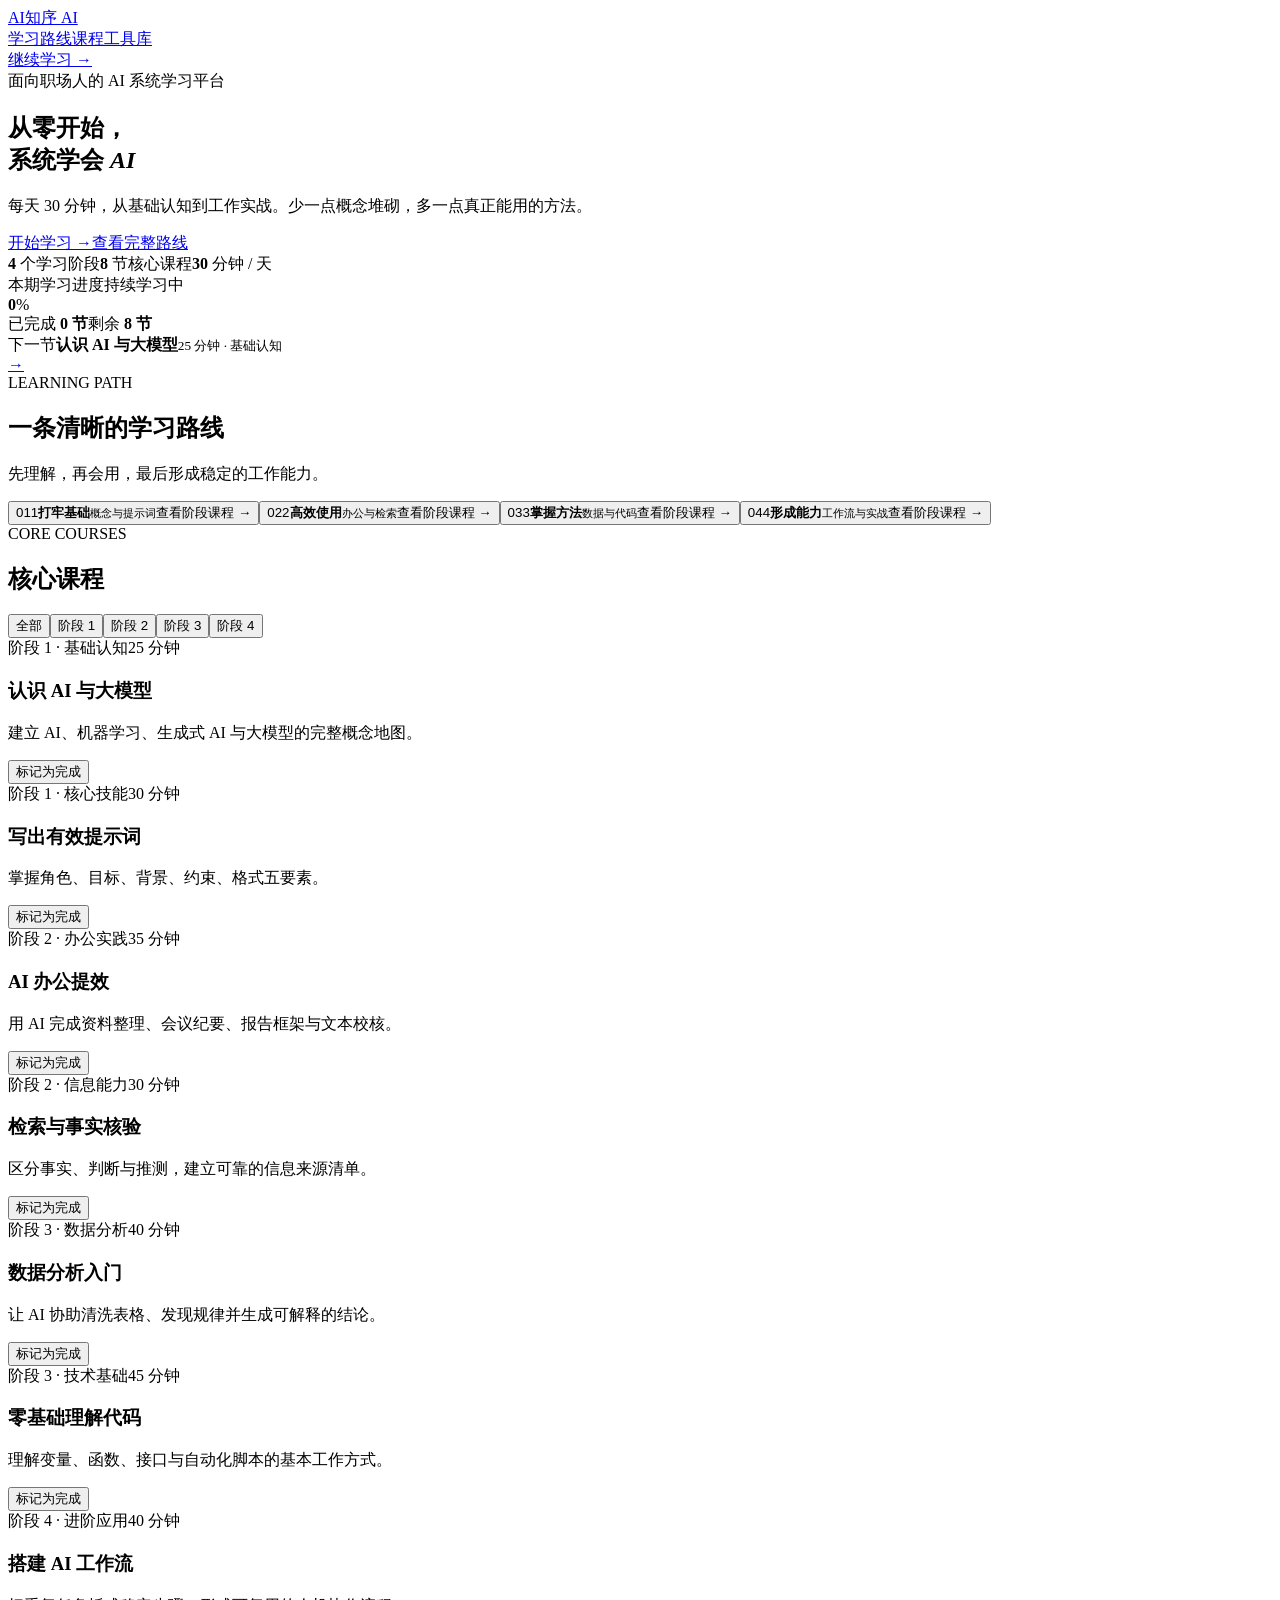
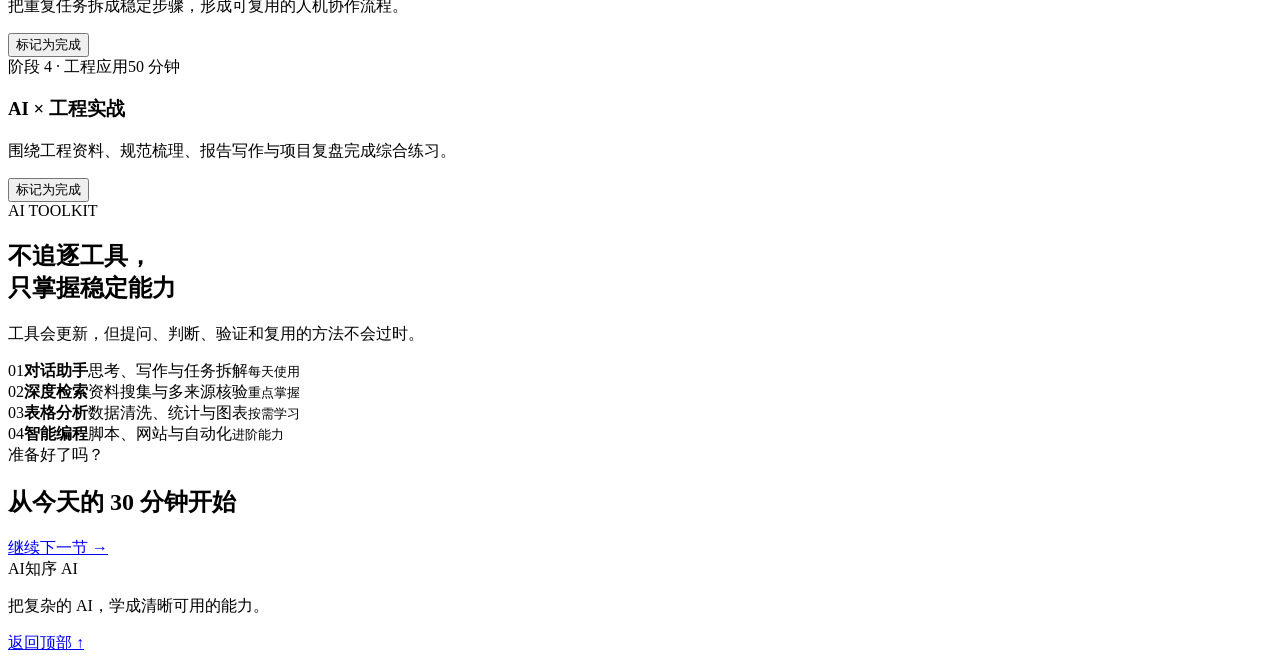
==== index.html @ 027d1072 "Publish zhixu AI learning site" ====
<!DOCTYPE html><html lang="zh-CN"><head><meta charSet="utf-8"/><meta name="viewport" content="width=device-width, initial-scale=1"/><link rel="stylesheet" href="/zhixu-ai-learning/_next/static/chunks/142h2uk887jnq.css" data-precedence="next"/><link rel="preload" as="script" fetchPriority="low" href="/zhixu-ai-learning/_next/static/chunks/0ht900cau6_ur.js"/><script src="/zhixu-ai-learning/_next/static/chunks/0090n5dxohe6a.js" async=""></script><script src="/zhixu-ai-learning/_next/static/chunks/07lhk_q6pmm3r.js" async=""></script><script src="/zhixu-ai-learning/_next/static/chunks/turbopack-0w~7g_now4~dm.js" async=""></script><script src="/zhixu-ai-learning/_next/static/chunks/0dbhjjzl8qfwv.js" async=""></script><script src="/zhixu-ai-learning/_next/static/chunks/17c.g7yuzl17e.js" async=""></script><title>知序 AI｜从零开始，系统学会 AI</title><meta name="description" content="面向职场人的 AI 系统学习平台：每天 30 分钟，从基础认知到工作实战。"/><script src="/zhixu-ai-learning/_next/static/chunks/03~yq9q893hmn.js" noModule=""></script></head><body><div hidden=""><!--$--><!--/$--></div><main><header class="site-header"><a class="brand" href="#top" aria-label="知序 AI 首页"><span class="brand-mark">AI</span><span>知序 AI</span></a><nav aria-label="主导航"><a href="#roadmap">学习路线</a><a href="#courses">课程</a><a href="#tools">工具库</a></nav><a class="header-action" href="#courses">继续学习 <span aria-hidden="true">→</span></a></header><section class="hero" id="top"><div class="hero-copy"><div class="eyebrow"><span></span> 面向职场人的 AI 系统学习平台</div><h1>从零开始，<br/>系统学会 <em>AI</em></h1><p>每天 30 分钟，从基础认知到工作实战。少一点概念堆砌，多一点真正能用的方法。</p><div class="hero-actions"><a class="primary-button" href="#courses">开始学习 <span aria-hidden="true">→</span></a><a class="text-button" href="#roadmap">查看完整路线</a></div><div class="hero-meta"><span><b>4</b> 个学习阶段</span><span><b>8</b> 节核心课程</span><span><b>30</b> 分钟 / 天</span></div></div><aside class="progress-panel" aria-label="学习进度"><div class="panel-topline"><span>本期学习进度</span><span class="status-dot">持续学习中</span></div><div class="progress-score"><strong>0</strong><span>%</span></div><div class="progress-track" aria-label="已完成 0%"><span style="width:0%"></span></div><div class="progress-stats"><span>已完成 <b>0<!-- --> 节</b></span><span>剩余 <b>8<!-- --> 节</b></span></div><div class="next-card"><div><span class="next-label">下一节</span><strong>认识 AI 与大模型</strong><small>25 分钟<!-- --> · <!-- -->基础认知</small></div><a href="#courses" aria-label="开始学习：认识 AI 与大模型">→</a></div></aside></section><section class="section roadmap-section" id="roadmap"><div class="section-heading"><div><span class="section-kicker">LEARNING PATH</span><h2>一条清晰的学习路线</h2></div><p>先理解，再会用，最后形成稳定的工作能力。</p></div><div class="phase-grid"><button class="phase-card blue"><span class="phase-number">01</span><span class="phase-icon" aria-hidden="true">1</span><strong>打牢基础</strong><small>概念与提示词</small><span class="phase-link">查看阶段课程 →</span></button><button class="phase-card violet"><span class="phase-number">02</span><span class="phase-icon" aria-hidden="true">2</span><strong>高效使用</strong><small>办公与检索</small><span class="phase-link">查看阶段课程 →</span></button><button class="phase-card cyan"><span class="phase-number">03</span><span class="phase-icon" aria-hidden="true">3</span><strong>掌握方法</strong><small>数据与代码</small><span class="phase-link">查看阶段课程 →</span></button><button class="phase-card orange"><span class="phase-number">04</span><span class="phase-icon" aria-hidden="true">4</span><strong>形成能力</strong><small>工作流与实战</small><span class="phase-link">查看阶段课程 →</span></button></div></section><section class="section courses-section" id="courses"><div class="section-heading course-heading"><div><span class="section-kicker">CORE COURSES</span><h2>核心课程</h2></div><div class="filters" aria-label="筛选课程"><button class="active">全部</button><button class="">阶段 <!-- -->1</button><button class="">阶段 <!-- -->2</button><button class="">阶段 <!-- -->3</button><button class="">阶段 <!-- -->4</button></div></div><div class="course-grid"><article class="course-card "><div class="course-top"><span class="course-tag">阶段 <!-- -->1<!-- --> · <!-- -->基础认知</span><span>25 分钟</span></div><h3>认识 AI 与大模型</h3><p>建立 AI、机器学习、生成式 AI 与大模型的完整概念地图。</p><button aria-pressed="false"><span class="check-box" aria-hidden="true"></span>标记为完成</button></article><article class="course-card "><div class="course-top"><span class="course-tag">阶段 <!-- -->1<!-- --> · <!-- -->核心技能</span><span>30 分钟</span></div><h3>写出有效提示词</h3><p>掌握角色、目标、背景、约束、格式五要素。</p><button aria-pressed="false"><span class="check-box" aria-hidden="true"></span>标记为完成</button></article><article class="course-card "><div class="course-top"><span class="course-tag">阶段 <!-- -->2<!-- --> · <!-- -->办公实践</span><span>35 分钟</span></div><h3>AI 办公提效</h3><p>用 AI 完成资料整理、会议纪要、报告框架与文本校核。</p><button aria-pressed="false"><span class="check-box" aria-hidden="true"></span>标记为完成</button></article><article class="course-card "><div class="course-top"><span class="course-tag">阶段 <!-- -->2<!-- --> · <!-- -->信息能力</span><span>30 分钟</span></div><h3>检索与事实核验</h3><p>区分事实、判断与推测，建立可靠的信息来源清单。</p><button aria-pressed="false"><span class="check-box" aria-hidden="true"></span>标记为完成</button></article><article class="course-card "><div class="course-top"><span class="course-tag">阶段 <!-- -->3<!-- --> · <!-- -->数据分析</span><span>40 分钟</span></div><h3>数据分析入门</h3><p>让 AI 协助清洗表格、发现规律并生成可解释的结论。</p><button aria-pressed="false"><span class="check-box" aria-hidden="true"></span>标记为完成</button></article><article class="course-card "><div class="course-top"><span class="course-tag">阶段 <!-- -->3<!-- --> · <!-- -->技术基础</span><span>45 分钟</span></div><h3>零基础理解代码</h3><p>理解变量、函数、接口与自动化脚本的基本工作方式。</p><button aria-pressed="false"><span class="check-box" aria-hidden="true"></span>标记为完成</button></article><article class="course-card "><div class="course-top"><span class="course-tag">阶段 <!-- -->4<!-- --> · <!-- -->进阶应用</span><span>40 分钟</span></div><h3>搭建 AI 工作流</h3><p>把重复任务拆成稳定步骤，形成可复用的人机协作流程。</p><button aria-pressed="false"><span class="check-box" aria-hidden="true"></span>标记为完成</button></article><article class="course-card "><div class="course-top"><span class="course-tag">阶段 <!-- -->4<!-- --> · <!-- -->工程应用</span><span>50 分钟</span></div><h3>AI × 工程实战</h3><p>围绕工程资料、规范梳理、报告写作与项目复盘完成综合练习。</p><button aria-pressed="false"><span class="check-box" aria-hidden="true"></span>标记为完成</button></article></div></section><section class="section tools-section" id="tools"><div class="tools-intro"><span class="section-kicker">AI TOOLKIT</span><h2>不追逐工具，<br/>只掌握稳定能力</h2><p>工具会更新，但提问、判断、验证和复用的方法不会过时。</p></div><div class="tool-list"><div class="tool-row"><span class="tool-index">0<!-- -->1</span><strong>对话助手</strong><span>思考、写作与任务拆解</span><small>每天使用</small></div><div class="tool-row"><span class="tool-index">0<!-- -->2</span><strong>深度检索</strong><span>资料搜集与多来源核验</span><small>重点掌握</small></div><div class="tool-row"><span class="tool-index">0<!-- -->3</span><strong>表格分析</strong><span>数据清洗、统计与图表</span><small>按需学习</small></div><div class="tool-row"><span class="tool-index">0<!-- -->4</span><strong>智能编程</strong><span>脚本、网站与自动化</span><small>进阶能力</small></div></div></section><section class="cta-section"><div><span>准备好了吗？</span><h2>从今天的 30 分钟开始</h2></div><a class="primary-button light" href="#courses">继续下一节 <span aria-hidden="true">→</span></a></section><footer><div class="brand"><span class="brand-mark">AI</span><span>知序 AI</span></div><p>把复杂的 AI，学成清晰可用的能力。</p><a href="#top">返回顶部 ↑</a></footer></main><!--$--><!--/$--><script src="/zhixu-ai-learning/_next/static/chunks/0ht900cau6_ur.js" id="_R_" async=""></script><script>(self.__next_f=self.__next_f||[]).push([0])</script><script>self.__next_f.push([1,"1:\"$Sreact.fragment\"\n2:I[39756,[\"/zhixu-ai-learning/_next/static/chunks/0dbhjjzl8qfwv.js\"],\"default\"]\n3:I[37457,[\"/zhixu-ai-learning/_next/static/chunks/0dbhjjzl8qfwv.js\"],\"default\"]\n4:I[47257,[\"/zhixu-ai-learning/_next/static/chunks/0dbhjjzl8qfwv.js\"],\"ClientPageRoot\"]\n5:I[31713,[\"/zhixu-ai-learning/_next/static/chunks/0dbhjjzl8qfwv.js\",\"/zhixu-ai-learning/_next/static/chunks/17c.g7yuzl17e.js\"],\"default\"]\n8:I[97367,[\"/zhixu-ai-learning/_next/static/chunks/0dbhjjzl8qfwv.js\"],\"OutletBoundary\"]\n9:\"$Sreact.suspense\"\nb:I[97367,[\"/zhixu-ai-learning/_next/static/chunks/0dbhjjzl8qfwv.js\"],\"ViewportBoundary\"]\nd:I[97367,[\"/zhixu-ai-learning/_next/static/chunks/0dbhjjzl8qfwv.js\"],\"MetadataBoundary\"]\nf:I[68027,[\"/zhixu-ai-learning/_next/static/chunks/0dbhjjzl8qfwv.js\"],\"default\",1]\n:HL[\"/zhixu-ai-learning/_next/static/chunks/142h2uk887jnq.css\",\"style\"]\n"])</script><script>self.__next_f.push([1,"0:{\"P\":null,\"c\":[\"\",\"\"],\"q\":\"\",\"i\":false,\"f\":[[[\"\",{\"children\":[\"__PAGE__\",{}]},\"$undefined\",\"$undefined\",16],[[\"$\",\"$1\",\"c\",{\"children\":[[[\"$\",\"link\",\"0\",{\"rel\":\"stylesheet\",\"href\":\"/zhixu-ai-learning/_next/static/chunks/142h2uk887jnq.css\",\"precedence\":\"next\",\"crossOrigin\":\"$undefined\",\"nonce\":\"$undefined\"}],[\"$\",\"script\",\"script-0\",{\"src\":\"/zhixu-ai-learning/_next/static/chunks/0dbhjjzl8qfwv.js\",\"async\":true,\"nonce\":\"$undefined\"}]],[\"$\",\"html\",null,{\"lang\":\"zh-CN\",\"children\":[\"$\",\"body\",null,{\"children\":[\"$\",\"$L2\",null,{\"parallelRouterKey\":\"children\",\"error\":\"$undefined\",\"errorStyles\":\"$undefined\",\"errorScripts\":\"$undefined\",\"template\":[\"$\",\"$L3\",null,{}],\"templateStyles\":\"$undefined\",\"templateScripts\":\"$undefined\",\"notFound\":[[[\"$\",\"title\",null,{\"children\":\"404: This page could not be found.\"}],[\"$\",\"div\",null,{\"style\":{\"fontFamily\":\"system-ui,\\\"Segoe UI\\\",Roboto,Helvetica,Arial,sans-serif,\\\"Apple Color Emoji\\\",\\\"Segoe UI Emoji\\\"\",\"height\":\"100vh\",\"textAlign\":\"center\",\"display\":\"flex\",\"flexDirection\":\"column\",\"alignItems\":\"center\",\"justifyContent\":\"center\"},\"children\":[\"$\",\"div\",null,{\"children\":[[\"$\",\"style\",null,{\"dangerouslySetInnerHTML\":{\"__html\":\"body{color:#000;background:#fff;margin:0}.next-error-h1{border-right:1px solid rgba(0,0,0,.3)}@media (prefers-color-scheme:dark){body{color:#fff;background:#000}.next-error-h1{border-right:1px solid rgba(255,255,255,.3)}}\"}}],[\"$\",\"h1\",null,{\"className\":\"next-error-h1\",\"style\":{\"display\":\"inline-block\",\"margin\":\"0 20px 0 0\",\"padding\":\"0 23px 0 0\",\"fontSize\":24,\"fontWeight\":500,\"verticalAlign\":\"top\",\"lineHeight\":\"49px\"},\"children\":404}],[\"$\",\"div\",null,{\"style\":{\"display\":\"inline-block\"},\"children\":[\"$\",\"h2\",null,{\"style\":{\"fontSize\":14,\"fontWeight\":400,\"lineHeight\":\"49px\",\"margin\":0},\"children\":\"This page could not be found.\"}]}]]}]}]],[]],\"forbidden\":\"$undefined\",\"unauthorized\":\"$undefined\"}]}]}]]}],{\"children\":[[\"$\",\"$1\",\"c\",{\"children\":[[\"$\",\"$L4\",null,{\"Component\":\"$5\",\"serverProvidedParams\":{\"searchParams\":{},\"params\":{},\"promises\":[\"$@6\",\"$@7\"]}}],[[\"$\",\"script\",\"script-0\",{\"src\":\"/zhixu-ai-learning/_next/static/chunks/17c.g7yuzl17e.js\",\"async\":true,\"nonce\":\"$undefined\"}]],[\"$\",\"$L8\",null,{\"children\":[\"$\",\"$9\",null,{\"name\":\"Next.MetadataOutlet\",\"children\":\"$@a\"}]}]]}],{},null,false,null]},null,false,null],[\"$\",\"$1\",\"h\",{\"children\":[null,[\"$\",\"$Lb\",null,{\"children\":\"$Lc\"}],[\"$\",\"div\",null,{\"hidden\":true,\"children\":[\"$\",\"$Ld\",null,{\"children\":[\"$\",\"$9\",null,{\"name\":\"Next.Metadata\",\"children\":\"$Le\"}]}]}],null]}],false]],\"m\":\"$undefined\",\"G\":[\"$f\",[[\"$\",\"link\",\"0\",{\"rel\":\"stylesheet\",\"href\":\"/zhixu-ai-learning/_next/static/chunks/142h2uk887jnq.css\",\"precedence\":\"next\",\"crossOrigin\":\"$undefined\",\"nonce\":\"$undefined\"}]]],\"S\":true,\"h\":null,\"s\":\"$undefined\",\"l\":\"$undefined\",\"p\":\"$undefined\",\"d\":\"$undefined\",\"b\":\"7XahcqwdUjgWr96Ikx4xK\"}\n"])</script><script>self.__next_f.push([1,"6:{}\n7:\"$0:f:0:1:1:children:0:props:children:0:props:serverProvidedParams:params\"\n"])</script><script>self.__next_f.push([1,"c:[[\"$\",\"meta\",\"0\",{\"charSet\":\"utf-8\"}],[\"$\",\"meta\",\"1\",{\"name\":\"viewport\",\"content\":\"width=device-width, initial-scale=1\"}]]\n"])</script><script>self.__next_f.push([1,"a:null\ne:[[\"$\",\"title\",\"0\",{\"children\":\"知序 AI｜从零开始，系统学会 AI\"}],[\"$\",\"meta\",\"1\",{\"name\":\"description\",\"content\":\"面向职场人的 AI 系统学习平台：每天 30 分钟，从基础认知到工作实战。\"}]]\n"])</script></body></html>
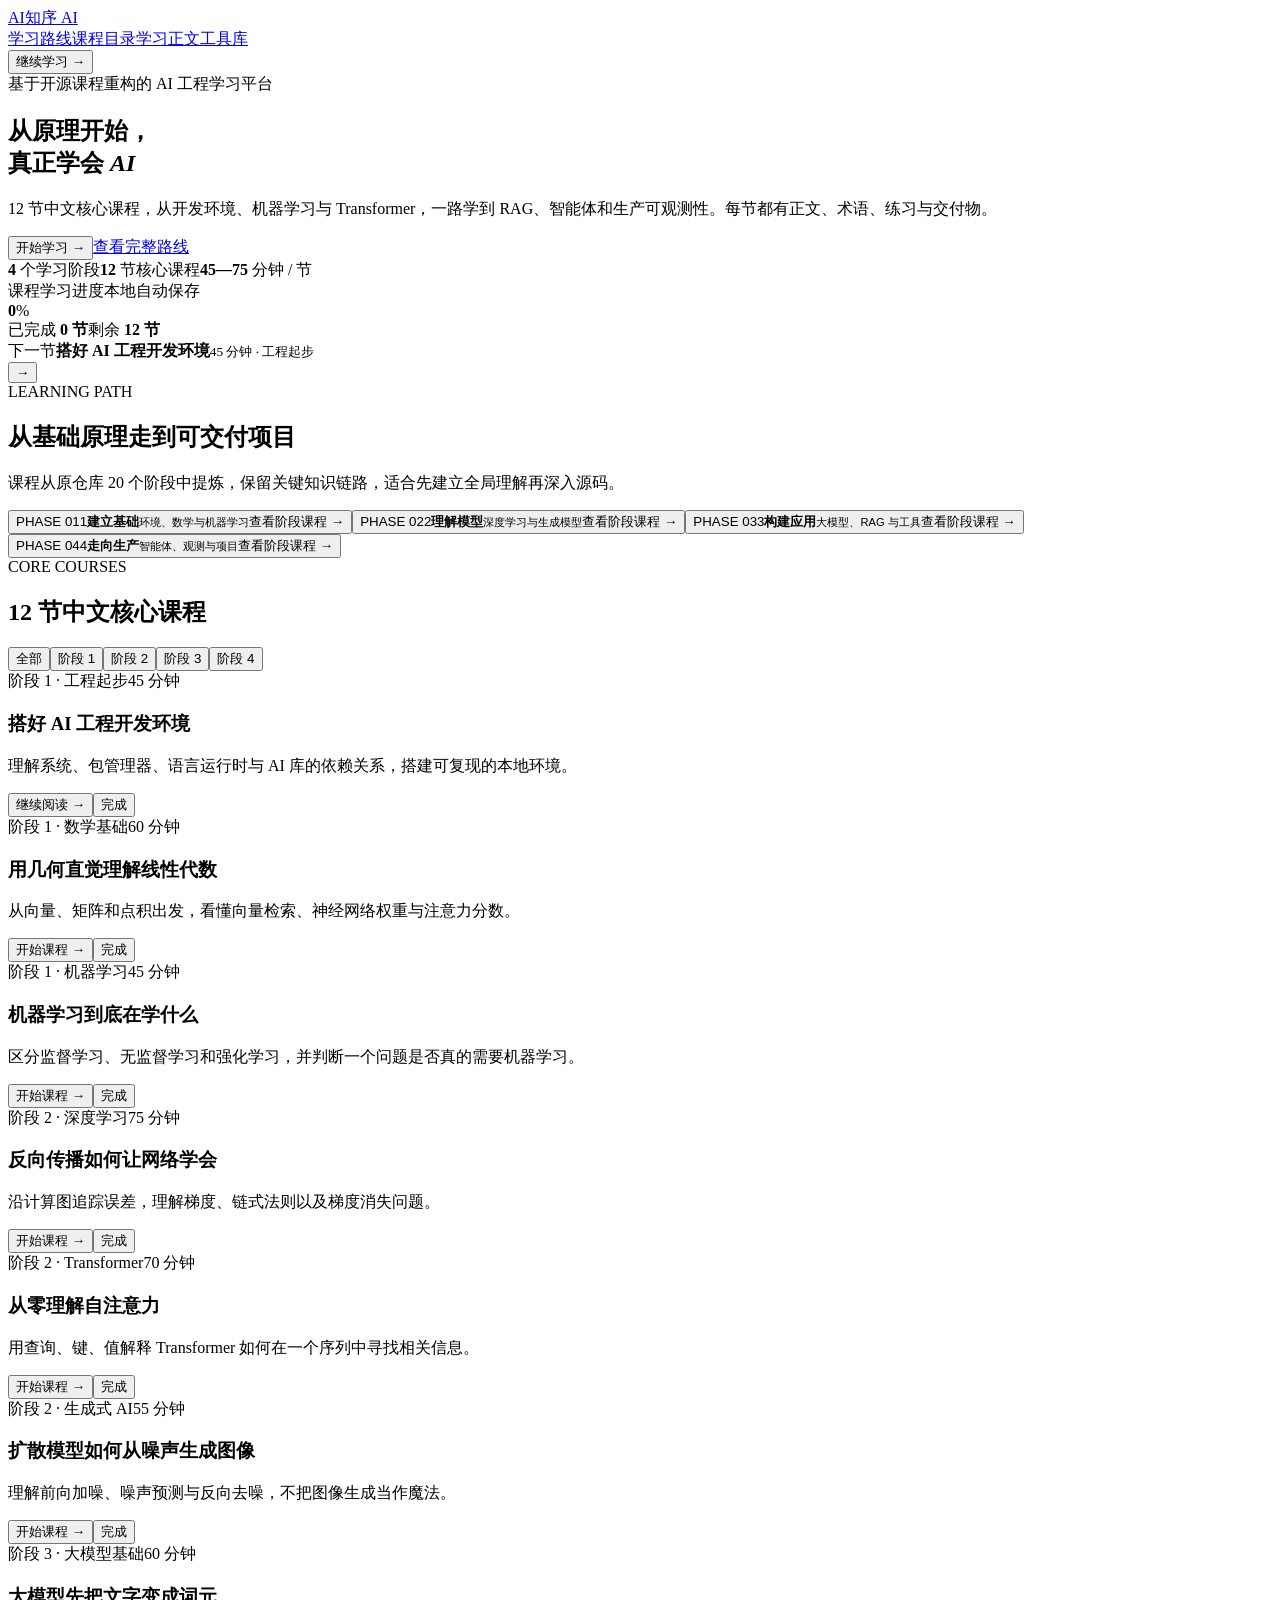
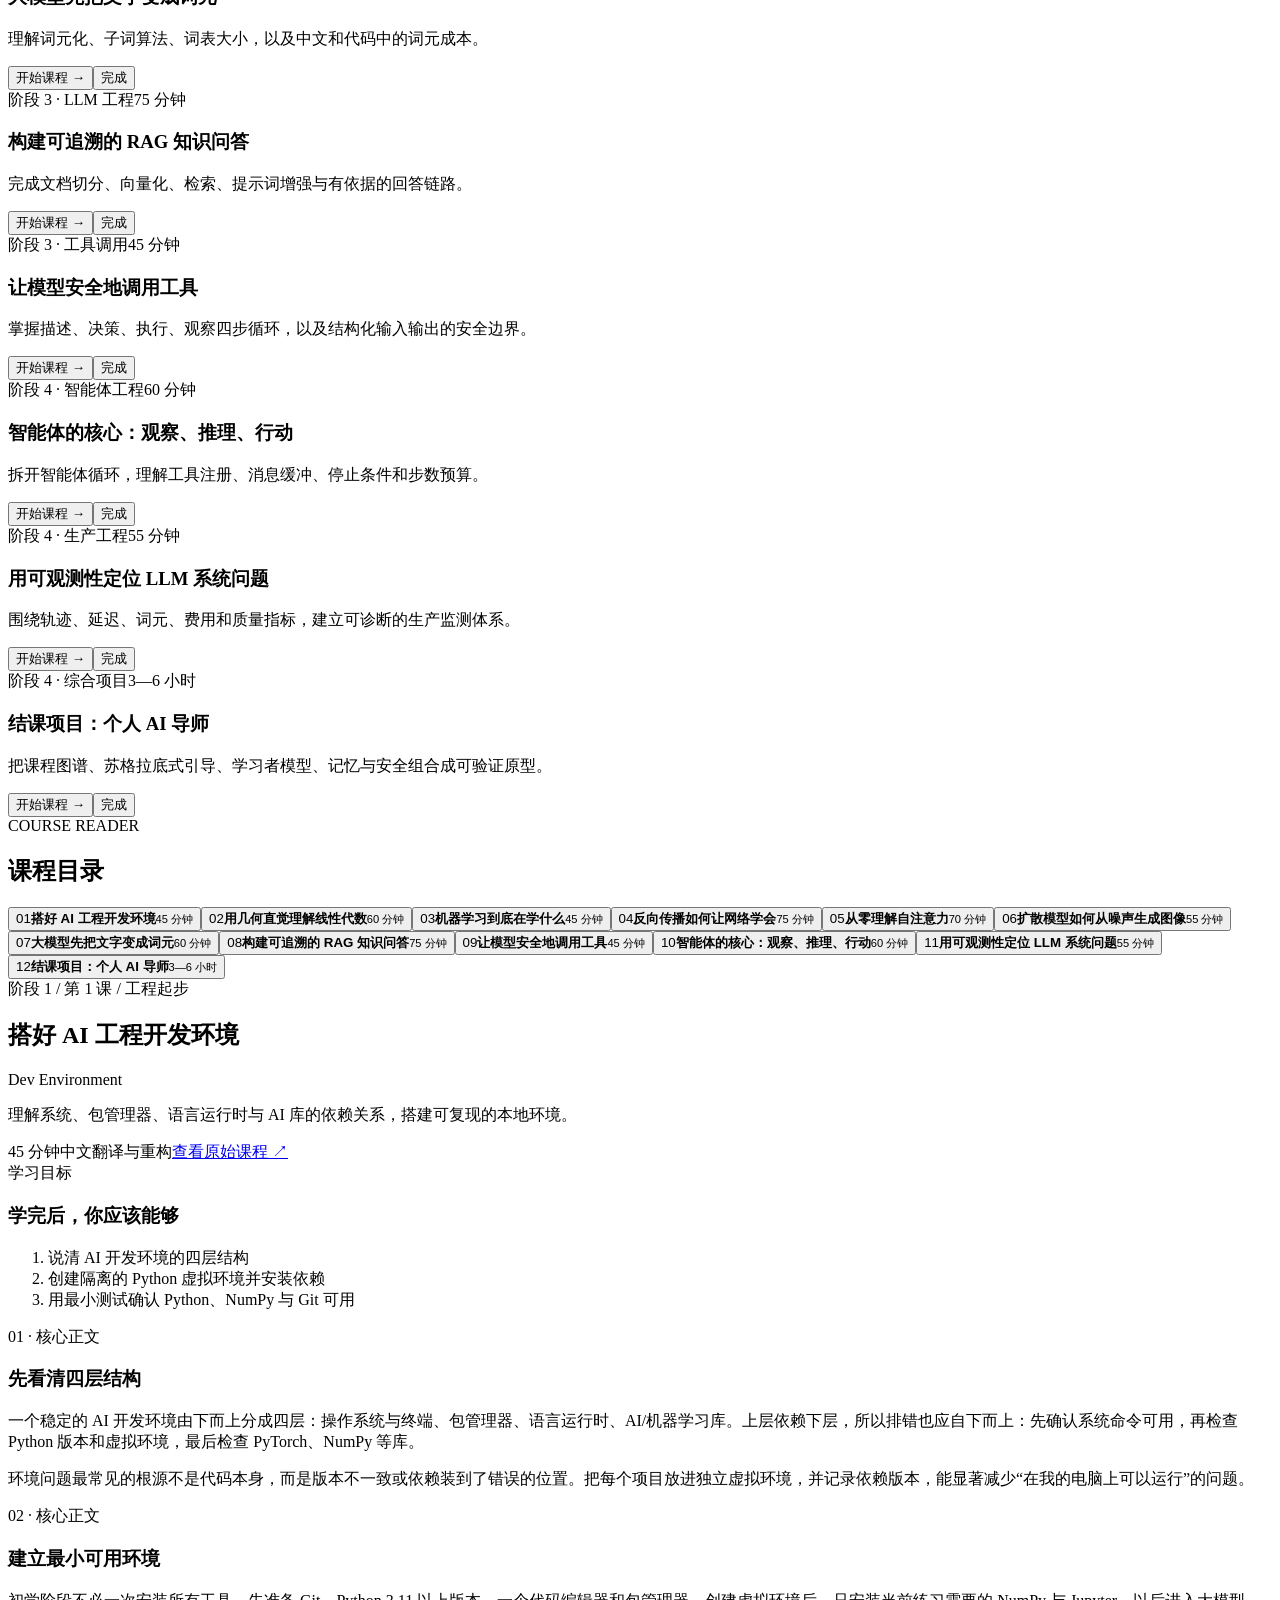
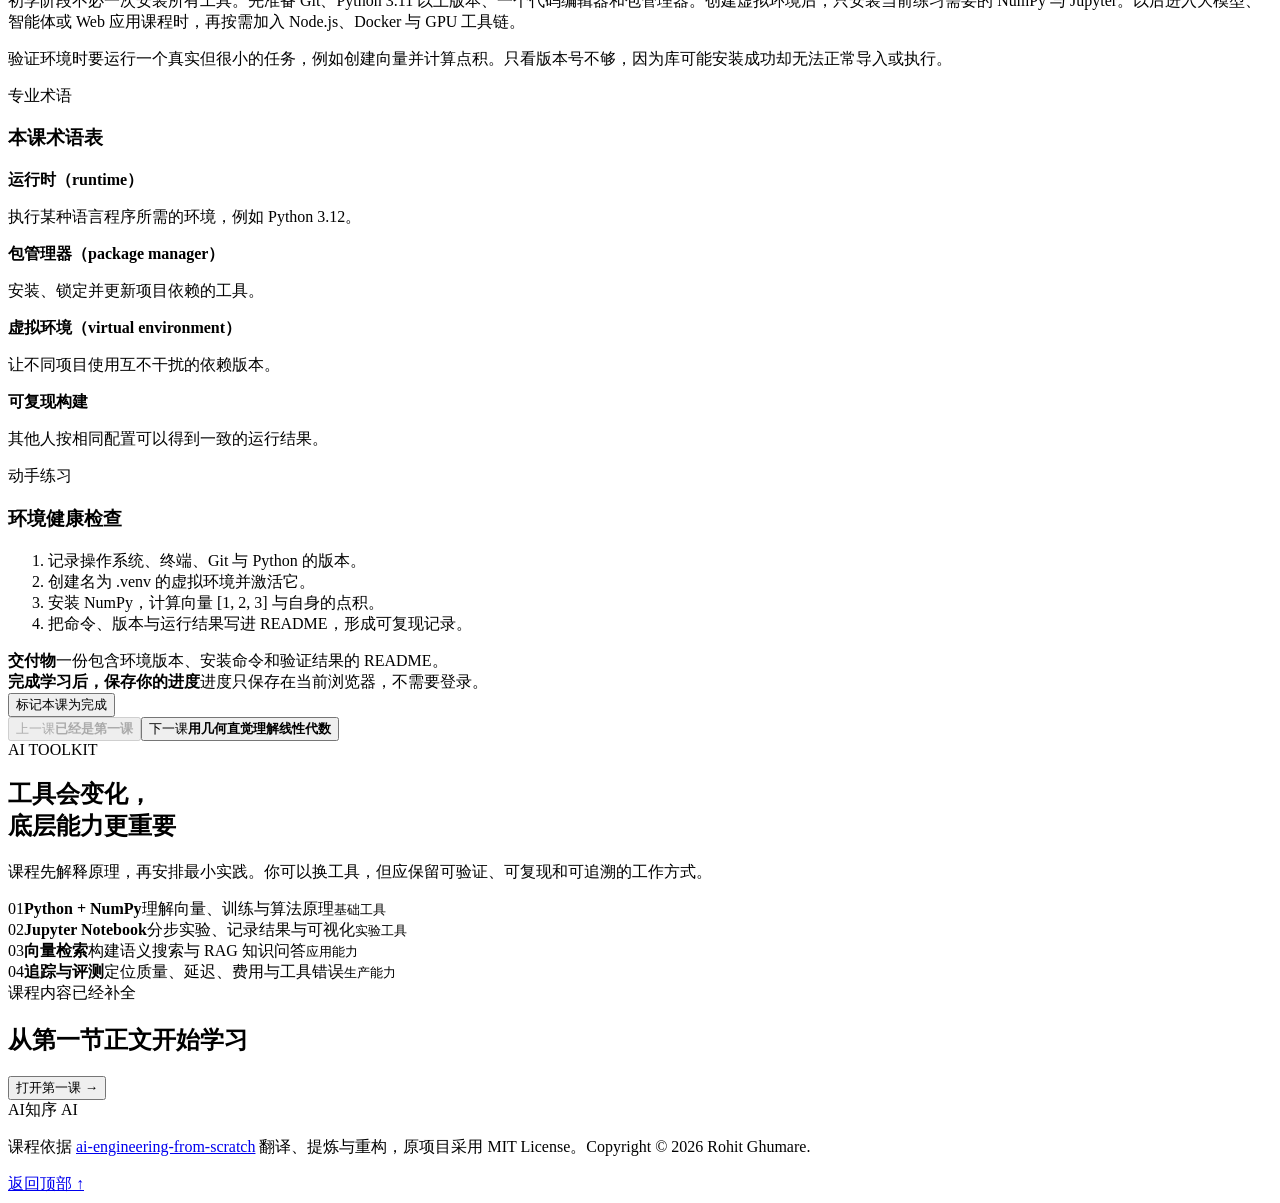
==== commit 4715e47e: "Publish translated AI engineering course reader" ====
--- a/index.html
+++ b/index.html
@@ -1 +1 @@
-<!DOCTYPE html><html lang="zh-CN"><head><meta charSet="utf-8"/><meta name="viewport" content="width=device-width, initial-scale=1"/><link rel="stylesheet" href="/zhixu-ai-learning/_next/static/chunks/142h2uk887jnq.css" data-precedence="next"/><link rel="preload" as="script" fetchPriority="low" href="/zhixu-ai-learning/_next/static/chunks/0ht900cau6_ur.js"/><script src="/zhixu-ai-learning/_next/static/chunks/0090n5dxohe6a.js" async=""></script><script src="/zhixu-ai-learning/_next/static/chunks/07lhk_q6pmm3r.js" async=""></script><script src="/zhixu-ai-learning/_next/static/chunks/turbopack-0w~7g_now4~dm.js" async=""></script><script src="/zhixu-ai-learning/_next/static/chunks/0dbhjjzl8qfwv.js" async=""></script><script src="/zhixu-ai-learning/_next/static/chunks/17c.g7yuzl17e.js" async=""></script><title>知序 AI｜从零开始，系统学会 AI</title><meta name="description" content="面向职场人的 AI 系统学习平台：每天 30 分钟，从基础认知到工作实战。"/><script src="/zhixu-ai-learning/_next/static/chunks/03~yq9q893hmn.js" noModule=""></script></head><body><div hidden=""><!--$--><!--/$--></div><main><header class="site-header"><a class="brand" href="#top" aria-label="知序 AI 首页"><span class="brand-mark">AI</span><span>知序 AI</span></a><nav aria-label="主导航"><a href="#roadmap">学习路线</a><a href="#courses">课程</a><a href="#tools">工具库</a></nav><a class="header-action" href="#courses">继续学习 <span aria-hidden="true">→</span></a></header><section class="hero" id="top"><div class="hero-copy"><div class="eyebrow"><span></span> 面向职场人的 AI 系统学习平台</div><h1>从零开始，<br/>系统学会 <em>AI</em></h1><p>每天 30 分钟，从基础认知到工作实战。少一点概念堆砌，多一点真正能用的方法。</p><div class="hero-actions"><a class="primary-button" href="#courses">开始学习 <span aria-hidden="true">→</span></a><a class="text-button" href="#roadmap">查看完整路线</a></div><div class="hero-meta"><span><b>4</b> 个学习阶段</span><span><b>8</b> 节核心课程</span><span><b>30</b> 分钟 / 天</span></div></div><aside class="progress-panel" aria-label="学习进度"><div class="panel-topline"><span>本期学习进度</span><span class="status-dot">持续学习中</span></div><div class="progress-score"><strong>0</strong><span>%</span></div><div class="progress-track" aria-label="已完成 0%"><span style="width:0%"></span></div><div class="progress-stats"><span>已完成 <b>0<!-- --> 节</b></span><span>剩余 <b>8<!-- --> 节</b></span></div><div class="next-card"><div><span class="next-label">下一节</span><strong>认识 AI 与大模型</strong><small>25 分钟<!-- --> · <!-- -->基础认知</small></div><a href="#courses" aria-label="开始学习：认识 AI 与大模型">→</a></div></aside></section><section class="section roadmap-section" id="roadmap"><div class="section-heading"><div><span class="section-kicker">LEARNING PATH</span><h2>一条清晰的学习路线</h2></div><p>先理解，再会用，最后形成稳定的工作能力。</p></div><div class="phase-grid"><button class="phase-card blue"><span class="phase-number">01</span><span class="phase-icon" aria-hidden="true">1</span><strong>打牢基础</strong><small>概念与提示词</small><span class="phase-link">查看阶段课程 →</span></button><button class="phase-card violet"><span class="phase-number">02</span><span class="phase-icon" aria-hidden="true">2</span><strong>高效使用</strong><small>办公与检索</small><span class="phase-link">查看阶段课程 →</span></button><button class="phase-card cyan"><span class="phase-number">03</span><span class="phase-icon" aria-hidden="true">3</span><strong>掌握方法</strong><small>数据与代码</small><span class="phase-link">查看阶段课程 →</span></button><button class="phase-card orange"><span class="phase-number">04</span><span class="phase-icon" aria-hidden="true">4</span><strong>形成能力</strong><small>工作流与实战</small><span class="phase-link">查看阶段课程 →</span></button></div></section><section class="section courses-section" id="courses"><div class="section-heading course-heading"><div><span class="section-kicker">CORE COURSES</span><h2>核心课程</h2></div><div class="filters" aria-label="筛选课程"><button class="active">全部</button><button class="">阶段 <!-- -->1</button><button class="">阶段 <!-- -->2</button><button class="">阶段 <!-- -->3</button><button class="">阶段 <!-- -->4</button></div></div><div class="course-grid"><article class="course-card "><div class="course-top"><span class="course-tag">阶段 <!-- -->1<!-- --> · <!-- -->基础认知</span><span>25 分钟</span></div><h3>认识 AI 与大模型</h3><p>建立 AI、机器学习、生成式 AI 与大模型的完整概念地图。</p><button aria-pressed="false"><span class="check-box" aria-hidden="true"></span>标记为完成</button></article><article class="course-card "><div class="course-top"><span class="course-tag">阶段 <!-- -->1<!-- --> · <!-- -->核心技能</span><span>30 分钟</span></div><h3>写出有效提示词</h3><p>掌握角色、目标、背景、约束、格式五要素。</p><button aria-pressed="false"><span class="check-box" aria-hidden="true"></span>标记为完成</button></article><article class="course-card "><div class="course-top"><span class="course-tag">阶段 <!-- -->2<!-- --> · <!-- -->办公实践</span><span>35 分钟</span></div><h3>AI 办公提效</h3><p>用 AI 完成资料整理、会议纪要、报告框架与文本校核。</p><button aria-pressed="false"><span class="check-box" aria-hidden="true"></span>标记为完成</button></article><article class="course-card "><div class="course-top"><span class="course-tag">阶段 <!-- -->2<!-- --> · <!-- -->信息能力</span><span>30 分钟</span></div><h3>检索与事实核验</h3><p>区分事实、判断与推测，建立可靠的信息来源清单。</p><button aria-pressed="false"><span class="check-box" aria-hidden="true"></span>标记为完成</button></article><article class="course-card "><div class="course-top"><span class="course-tag">阶段 <!-- -->3<!-- --> · <!-- -->数据分析</span><span>40 分钟</span></div><h3>数据分析入门</h3><p>让 AI 协助清洗表格、发现规律并生成可解释的结论。</p><button aria-pressed="false"><span class="check-box" aria-hidden="true"></span>标记为完成</button></article><article class="course-card "><div class="course-top"><span class="course-tag">阶段 <!-- -->3<!-- --> · <!-- -->技术基础</span><span>45 分钟</span></div><h3>零基础理解代码</h3><p>理解变量、函数、接口与自动化脚本的基本工作方式。</p><button aria-pressed="false"><span class="check-box" aria-hidden="true"></span>标记为完成</button></article><article class="course-card "><div class="course-top"><span class="course-tag">阶段 <!-- -->4<!-- --> · <!-- -->进阶应用</span><span>40 分钟</span></div><h3>搭建 AI 工作流</h3><p>把重复任务拆成稳定步骤，形成可复用的人机协作流程。</p><button aria-pressed="false"><span class="check-box" aria-hidden="true"></span>标记为完成</button></article><article class="course-card "><div class="course-top"><span class="course-tag">阶段 <!-- -->4<!-- --> · <!-- -->工程应用</span><span>50 分钟</span></div><h3>AI × 工程实战</h3><p>围绕工程资料、规范梳理、报告写作与项目复盘完成综合练习。</p><button aria-pressed="false"><span class="check-box" aria-hidden="true"></span>标记为完成</button></article></div></section><section class="section tools-section" id="tools"><div class="tools-intro"><span class="section-kicker">AI TOOLKIT</span><h2>不追逐工具，<br/>只掌握稳定能力</h2><p>工具会更新，但提问、判断、验证和复用的方法不会过时。</p></div><div class="tool-list"><div class="tool-row"><span class="tool-index">0<!-- -->1</span><strong>对话助手</strong><span>思考、写作与任务拆解</span><small>每天使用</small></div><div class="tool-row"><span class="tool-index">0<!-- -->2</span><strong>深度检索</strong><span>资料搜集与多来源核验</span><small>重点掌握</small></div><div class="tool-row"><span class="tool-index">0<!-- -->3</span><strong>表格分析</strong><span>数据清洗、统计与图表</span><small>按需学习</small></div><div class="tool-row"><span class="tool-index">0<!-- -->4</span><strong>智能编程</strong><span>脚本、网站与自动化</span><small>进阶能力</small></div></div></section><section class="cta-section"><div><span>准备好了吗？</span><h2>从今天的 30 分钟开始</h2></div><a class="primary-button light" href="#courses">继续下一节 <span aria-hidden="true">→</span></a></section><footer><div class="brand"><span class="brand-mark">AI</span><span>知序 AI</span></div><p>把复杂的 AI，学成清晰可用的能力。</p><a href="#top">返回顶部 ↑</a></footer></main><!--$--><!--/$--><script src="/zhixu-ai-learning/_next/static/chunks/0ht900cau6_ur.js" id="_R_" async=""></script><script>(self.__next_f=self.__next_f||[]).push([0])</script><script>self.__next_f.push([1,"1:\"$Sreact.fragment\"\n2:I[39756,[\"/zhixu-ai-learning/_next/static/chunks/0dbhjjzl8qfwv.js\"],\"default\"]\n3:I[37457,[\"/zhixu-ai-learning/_next/static/chunks/0dbhjjzl8qfwv.js\"],\"default\"]\n4:I[47257,[\"/zhixu-ai-learning/_next/static/chunks/0dbhjjzl8qfwv.js\"],\"ClientPageRoot\"]\n5:I[31713,[\"/zhixu-ai-learning/_next/static/chunks/0dbhjjzl8qfwv.js\",\"/zhixu-ai-learning/_next/static/chunks/17c.g7yuzl17e.js\"],\"default\"]\n8:I[97367,[\"/zhixu-ai-learning/_next/static/chunks/0dbhjjzl8qfwv.js\"],\"OutletBoundary\"]\n9:\"$Sreact.suspense\"\nb:I[97367,[\"/zhixu-ai-learning/_next/static/chunks/0dbhjjzl8qfwv.js\"],\"ViewportBoundary\"]\nd:I[97367,[\"/zhixu-ai-learning/_next/static/chunks/0dbhjjzl8qfwv.js\"],\"MetadataBoundary\"]\nf:I[68027,[\"/zhixu-ai-learning/_next/static/chunks/0dbhjjzl8qfwv.js\"],\"default\",1]\n:HL[\"/zhixu-ai-learning/_next/static/chunks/142h2uk887jnq.css\",\"style\"]\n"])</script><script>self.__next_f.push([1,"0:{\"P\":null,\"c\":[\"\",\"\"],\"q\":\"\",\"i\":false,\"f\":[[[\"\",{\"children\":[\"__PAGE__\",{}]},\"$undefined\",\"$undefined\",16],[[\"$\",\"$1\",\"c\",{\"children\":[[[\"$\",\"link\",\"0\",{\"rel\":\"stylesheet\",\"href\":\"/zhixu-ai-learning/_next/static/chunks/142h2uk887jnq.css\",\"precedence\":\"next\",\"crossOrigin\":\"$undefined\",\"nonce\":\"$undefined\"}],[\"$\",\"script\",\"script-0\",{\"src\":\"/zhixu-ai-learning/_next/static/chunks/0dbhjjzl8qfwv.js\",\"async\":true,\"nonce\":\"$undefined\"}]],[\"$\",\"html\",null,{\"lang\":\"zh-CN\",\"children\":[\"$\",\"body\",null,{\"children\":[\"$\",\"$L2\",null,{\"parallelRouterKey\":\"children\",\"error\":\"$undefined\",\"errorStyles\":\"$undefined\",\"errorScripts\":\"$undefined\",\"template\":[\"$\",\"$L3\",null,{}],\"templateStyles\":\"$undefined\",\"templateScripts\":\"$undefined\",\"notFound\":[[[\"$\",\"title\",null,{\"children\":\"404: This page could not be found.\"}],[\"$\",\"div\",null,{\"style\":{\"fontFamily\":\"system-ui,\\\"Segoe UI\\\",Roboto,Helvetica,Arial,sans-serif,\\\"Apple Color Emoji\\\",\\\"Segoe UI Emoji\\\"\",\"height\":\"100vh\",\"textAlign\":\"center\",\"display\":\"flex\",\"flexDirection\":\"column\",\"alignItems\":\"center\",\"justifyContent\":\"center\"},\"children\":[\"$\",\"div\",null,{\"children\":[[\"$\",\"style\",null,{\"dangerouslySetInnerHTML\":{\"__html\":\"body{color:#000;background:#fff;margin:0}.next-error-h1{border-right:1px solid rgba(0,0,0,.3)}@media (prefers-color-scheme:dark){body{color:#fff;background:#000}.next-error-h1{border-right:1px solid rgba(255,255,255,.3)}}\"}}],[\"$\",\"h1\",null,{\"className\":\"next-error-h1\",\"style\":{\"display\":\"inline-block\",\"margin\":\"0 20px 0 0\",\"padding\":\"0 23px 0 0\",\"fontSize\":24,\"fontWeight\":500,\"verticalAlign\":\"top\",\"lineHeight\":\"49px\"},\"children\":404}],[\"$\",\"div\",null,{\"style\":{\"display\":\"inline-block\"},\"children\":[\"$\",\"h2\",null,{\"style\":{\"fontSize\":14,\"fontWeight\":400,\"lineHeight\":\"49px\",\"margin\":0},\"children\":\"This page could not be found.\"}]}]]}]}]],[]],\"forbidden\":\"$undefined\",\"unauthorized\":\"$undefined\"}]}]}]]}],{\"children\":[[\"$\",\"$1\",\"c\",{\"children\":[[\"$\",\"$L4\",null,{\"Component\":\"$5\",\"serverProvidedParams\":{\"searchParams\":{},\"params\":{},\"promises\":[\"$@6\",\"$@7\"]}}],[[\"$\",\"script\",\"script-0\",{\"src\":\"/zhixu-ai-learning/_next/static/chunks/17c.g7yuzl17e.js\",\"async\":true,\"nonce\":\"$undefined\"}]],[\"$\",\"$L8\",null,{\"children\":[\"$\",\"$9\",null,{\"name\":\"Next.MetadataOutlet\",\"children\":\"$@a\"}]}]]}],{},null,false,null]},null,false,null],[\"$\",\"$1\",\"h\",{\"children\":[null,[\"$\",\"$Lb\",null,{\"children\":\"$Lc\"}],[\"$\",\"div\",null,{\"hidden\":true,\"children\":[\"$\",\"$Ld\",null,{\"children\":[\"$\",\"$9\",null,{\"name\":\"Next.Metadata\",\"children\":\"$Le\"}]}]}],null]}],false]],\"m\":\"$undefined\",\"G\":[\"$f\",[[\"$\",\"link\",\"0\",{\"rel\":\"stylesheet\",\"href\":\"/zhixu-ai-learning/_next/static/chunks/142h2uk887jnq.css\",\"precedence\":\"next\",\"crossOrigin\":\"$undefined\",\"nonce\":\"$undefined\"}]]],\"S\":true,\"h\":null,\"s\":\"$undefined\",\"l\":\"$undefined\",\"p\":\"$undefined\",\"d\":\"$undefined\",\"b\":\"7XahcqwdUjgWr96Ikx4xK\"}\n"])</script><script>self.__next_f.push([1,"6:{}\n7:\"$0:f:0:1:1:children:0:props:children:0:props:serverProvidedParams:params\"\n"])</script><script>self.__next_f.push([1,"c:[[\"$\",\"meta\",\"0\",{\"charSet\":\"utf-8\"}],[\"$\",\"meta\",\"1\",{\"name\":\"viewport\",\"content\":\"width=device-width, initial-scale=1\"}]]\n"])</script><script>self.__next_f.push([1,"a:null\ne:[[\"$\",\"title\",\"0\",{\"children\":\"知序 AI｜从零开始，系统学会 AI\"}],[\"$\",\"meta\",\"1\",{\"name\":\"description\",\"content\":\"面向职场人的 AI 系统学习平台：每天 30 分钟，从基础认知到工作实战。\"}]]\n"])</script></body></html>+<!DOCTYPE html><html lang="zh-CN"><head><meta charSet="utf-8"/><meta name="viewport" content="width=device-width, initial-scale=1"/><link rel="stylesheet" href="/zhixu-ai-learning/_next/static/chunks/0pyc82kcn1a59.css" data-precedence="next"/><link rel="preload" as="script" fetchPriority="low" href="/zhixu-ai-learning/_next/static/chunks/0ht900cau6_ur.js"/><script src="/zhixu-ai-learning/_next/static/chunks/0090n5dxohe6a.js" async=""></script><script src="/zhixu-ai-learning/_next/static/chunks/07lhk_q6pmm3r.js" async=""></script><script src="/zhixu-ai-learning/_next/static/chunks/turbopack-0w~7g_now4~dm.js" async=""></script><script src="/zhixu-ai-learning/_next/static/chunks/0dbhjjzl8qfwv.js" async=""></script><script src="/zhixu-ai-learning/_next/static/chunks/16mvkds0ir7zm.js" async=""></script><title>知序 AI｜从基础原理到 AI 工程实践</title><meta name="description" content="12 节中文 AI 工程核心课程：机器学习、Transformer、RAG、智能体与生产可观测性。"/><script src="/zhixu-ai-learning/_next/static/chunks/03~yq9q893hmn.js" noModule=""></script></head><body><div hidden=""><!--$--><!--/$--></div><main><header class="site-header"><a class="brand" href="#top" aria-label="知序 AI 首页"><span class="brand-mark">AI</span><span>知序 AI</span></a><nav aria-label="主导航"><a href="#roadmap">学习路线</a><a href="#courses">课程目录</a><a href="#lesson-reader">学习正文</a><a href="#tools">工具库</a></nav><button class="header-action">继续学习 <span aria-hidden="true">→</span></button></header><section class="hero" id="top"><div class="hero-copy"><div class="eyebrow"><span></span> 基于开源课程重构的 AI 工程学习平台</div><h1>从原理开始，<br/>真正学会 <em>AI</em></h1><p>12 节中文核心课程，从开发环境、机器学习与 Transformer，一路学到 RAG、智能体和生产可观测性。每节都有正文、术语、练习与交付物。</p><div class="hero-actions"><button class="primary-button">开始学习 <span aria-hidden="true">→</span></button><a class="text-button" href="#roadmap">查看完整路线</a></div><div class="hero-meta"><span><b>4</b> 个学习阶段</span><span><b>12</b> 节核心课程</span><span><b>45—75</b> 分钟 / 节</span></div></div><aside class="progress-panel" aria-label="学习进度"><div class="panel-topline"><span>课程学习进度</span><span class="status-dot">本地自动保存</span></div><div class="progress-score"><strong>0</strong><span>%</span></div><div class="progress-track" aria-label="已完成 0%"><span style="width:0%"></span></div><div class="progress-stats"><span>已完成 <b>0<!-- --> 节</b></span><span>剩余 <b>12<!-- --> 节</b></span></div><div class="next-card"><div><span class="next-label">下一节</span><strong>搭好 AI 工程开发环境</strong><small>45 分钟<!-- --> · <!-- -->工程起步</small></div><button aria-label="开始学习：搭好 AI 工程开发环境">→</button></div></aside></section><section class="section roadmap-section" id="roadmap"><div class="section-heading"><div><span class="section-kicker">LEARNING PATH</span><h2>从基础原理走到可交付项目</h2></div><p>课程从原仓库 20 个阶段中提炼，保留关键知识链路，适合先建立全局理解再深入源码。</p></div><div class="phase-grid"><button class="phase-card blue"><span class="phase-number">PHASE <!-- -->01</span><span class="phase-icon" aria-hidden="true">1</span><strong>建立基础</strong><small>环境、数学与机器学习</small><span class="phase-link">查看阶段课程 →</span></button><button class="phase-card violet"><span class="phase-number">PHASE <!-- -->02</span><span class="phase-icon" aria-hidden="true">2</span><strong>理解模型</strong><small>深度学习与生成模型</small><span class="phase-link">查看阶段课程 →</span></button><button class="phase-card cyan"><span class="phase-number">PHASE <!-- -->03</span><span class="phase-icon" aria-hidden="true">3</span><strong>构建应用</strong><small>大模型、RAG 与工具</small><span class="phase-link">查看阶段课程 →</span></button><button class="phase-card orange"><span class="phase-number">PHASE <!-- -->04</span><span class="phase-icon" aria-hidden="true">4</span><strong>走向生产</strong><small>智能体、观测与项目</small><span class="phase-link">查看阶段课程 →</span></button></div></section><section class="section courses-section" id="courses"><div class="section-heading course-heading"><div><span class="section-kicker">CORE COURSES</span><h2>12 节中文核心课程</h2></div><div class="filters" aria-label="筛选课程"><button class="active">全部</button><button class="">阶段 <!-- -->1</button><button class="">阶段 <!-- -->2</button><button class="">阶段 <!-- -->3</button><button class="">阶段 <!-- -->4</button></div></div><div class="course-grid"><article class="course-card  selected"><div class="course-top"><span class="course-tag">阶段 <!-- -->1<!-- --> · <!-- -->工程起步</span><span>45 分钟</span></div><h3>搭好 AI 工程开发环境</h3><p>理解系统、包管理器、语言运行时与 AI 库的依赖关系，搭建可复现的本地环境。</p><div class="course-actions"><button class="learn-button">继续阅读<!-- --> <span aria-hidden="true">→</span></button><button class="complete-button" aria-pressed="false"><span class="check-box" aria-hidden="true"></span>完成</button></div></article><article class="course-card  "><div class="course-top"><span class="course-tag">阶段 <!-- -->1<!-- --> · <!-- -->数学基础</span><span>60 分钟</span></div><h3>用几何直觉理解线性代数</h3><p>从向量、矩阵和点积出发，看懂向量检索、神经网络权重与注意力分数。</p><div class="course-actions"><button class="learn-button">开始课程<!-- --> <span aria-hidden="true">→</span></button><button class="complete-button" aria-pressed="false"><span class="check-box" aria-hidden="true"></span>完成</button></div></article><article class="course-card  "><div class="course-top"><span class="course-tag">阶段 <!-- -->1<!-- --> · <!-- -->机器学习</span><span>45 分钟</span></div><h3>机器学习到底在学什么</h3><p>区分监督学习、无监督学习和强化学习，并判断一个问题是否真的需要机器学习。</p><div class="course-actions"><button class="learn-button">开始课程<!-- --> <span aria-hidden="true">→</span></button><button class="complete-button" aria-pressed="false"><span class="check-box" aria-hidden="true"></span>完成</button></div></article><article class="course-card  "><div class="course-top"><span class="course-tag">阶段 <!-- -->2<!-- --> · <!-- -->深度学习</span><span>75 分钟</span></div><h3>反向传播如何让网络学会</h3><p>沿计算图追踪误差，理解梯度、链式法则以及梯度消失问题。</p><div class="course-actions"><button class="learn-button">开始课程<!-- --> <span aria-hidden="true">→</span></button><button class="complete-button" aria-pressed="false"><span class="check-box" aria-hidden="true"></span>完成</button></div></article><article class="course-card  "><div class="course-top"><span class="course-tag">阶段 <!-- -->2<!-- --> · <!-- -->Transformer</span><span>70 分钟</span></div><h3>从零理解自注意力</h3><p>用查询、键、值解释 Transformer 如何在一个序列中寻找相关信息。</p><div class="course-actions"><button class="learn-button">开始课程<!-- --> <span aria-hidden="true">→</span></button><button class="complete-button" aria-pressed="false"><span class="check-box" aria-hidden="true"></span>完成</button></div></article><article class="course-card  "><div class="course-top"><span class="course-tag">阶段 <!-- -->2<!-- --> · <!-- -->生成式 AI</span><span>55 分钟</span></div><h3>扩散模型如何从噪声生成图像</h3><p>理解前向加噪、噪声预测与反向去噪，不把图像生成当作魔法。</p><div class="course-actions"><button class="learn-button">开始课程<!-- --> <span aria-hidden="true">→</span></button><button class="complete-button" aria-pressed="false"><span class="check-box" aria-hidden="true"></span>完成</button></div></article><article class="course-card  "><div class="course-top"><span class="course-tag">阶段 <!-- -->3<!-- --> · <!-- -->大模型基础</span><span>60 分钟</span></div><h3>大模型先把文字变成词元</h3><p>理解词元化、子词算法、词表大小，以及中文和代码中的词元成本。</p><div class="course-actions"><button class="learn-button">开始课程<!-- --> <span aria-hidden="true">→</span></button><button class="complete-button" aria-pressed="false"><span class="check-box" aria-hidden="true"></span>完成</button></div></article><article class="course-card  "><div class="course-top"><span class="course-tag">阶段 <!-- -->3<!-- --> · <!-- -->LLM 工程</span><span>75 分钟</span></div><h3>构建可追溯的 RAG 知识问答</h3><p>完成文档切分、向量化、检索、提示词增强与有依据的回答链路。</p><div class="course-actions"><button class="learn-button">开始课程<!-- --> <span aria-hidden="true">→</span></button><button class="complete-button" aria-pressed="false"><span class="check-box" aria-hidden="true"></span>完成</button></div></article><article class="course-card  "><div class="course-top"><span class="course-tag">阶段 <!-- -->3<!-- --> · <!-- -->工具调用</span><span>45 分钟</span></div><h3>让模型安全地调用工具</h3><p>掌握描述、决策、执行、观察四步循环，以及结构化输入输出的安全边界。</p><div class="course-actions"><button class="learn-button">开始课程<!-- --> <span aria-hidden="true">→</span></button><button class="complete-button" aria-pressed="false"><span class="check-box" aria-hidden="true"></span>完成</button></div></article><article class="course-card  "><div class="course-top"><span class="course-tag">阶段 <!-- -->4<!-- --> · <!-- -->智能体工程</span><span>60 分钟</span></div><h3>智能体的核心：观察、推理、行动</h3><p>拆开智能体循环，理解工具注册、消息缓冲、停止条件和步数预算。</p><div class="course-actions"><button class="learn-button">开始课程<!-- --> <span aria-hidden="true">→</span></button><button class="complete-button" aria-pressed="false"><span class="check-box" aria-hidden="true"></span>完成</button></div></article><article class="course-card  "><div class="course-top"><span class="course-tag">阶段 <!-- -->4<!-- --> · <!-- -->生产工程</span><span>55 分钟</span></div><h3>用可观测性定位 LLM 系统问题</h3><p>围绕轨迹、延迟、词元、费用和质量指标，建立可诊断的生产监测体系。</p><div class="course-actions"><button class="learn-button">开始课程<!-- --> <span aria-hidden="true">→</span></button><button class="complete-button" aria-pressed="false"><span class="check-box" aria-hidden="true"></span>完成</button></div></article><article class="course-card  "><div class="course-top"><span class="course-tag">阶段 <!-- -->4<!-- --> · <!-- -->综合项目</span><span>3—6 小时</span></div><h3>结课项目：个人 AI 导师</h3><p>把课程图谱、苏格拉底式引导、学习者模型、记忆与安全组合成可验证原型。</p><div class="course-actions"><button class="learn-button">开始课程<!-- --> <span aria-hidden="true">→</span></button><button class="complete-button" aria-pressed="false"><span class="check-box" aria-hidden="true"></span>完成</button></div></article></div></section><section class="lesson-reader-section" id="lesson-reader"><div class="reader-layout"><aside class="lesson-menu" aria-label="课程章节"><span class="section-kicker">COURSE READER</span><h2>课程目录</h2><div class="lesson-menu-list"><button class="active"><span>01</span><span><strong>搭好 AI 工程开发环境</strong><small>45 分钟</small></span></button><button class=""><span>02</span><span><strong>用几何直觉理解线性代数</strong><small>60 分钟</small></span></button><button class=""><span>03</span><span><strong>机器学习到底在学什么</strong><small>45 分钟</small></span></button><button class=""><span>04</span><span><strong>反向传播如何让网络学会</strong><small>75 分钟</small></span></button><button class=""><span>05</span><span><strong>从零理解自注意力</strong><small>70 分钟</small></span></button><button class=""><span>06</span><span><strong>扩散模型如何从噪声生成图像</strong><small>55 分钟</small></span></button><button class=""><span>07</span><span><strong>大模型先把文字变成词元</strong><small>60 分钟</small></span></button><button class=""><span>08</span><span><strong>构建可追溯的 RAG 知识问答</strong><small>75 分钟</small></span></button><button class=""><span>09</span><span><strong>让模型安全地调用工具</strong><small>45 分钟</small></span></button><button class=""><span>10</span><span><strong>智能体的核心：观察、推理、行动</strong><small>60 分钟</small></span></button><button class=""><span>11</span><span><strong>用可观测性定位 LLM 系统问题</strong><small>55 分钟</small></span></button><button class=""><span>12</span><span><strong>结课项目：个人 AI 导师</strong><small>3—6 小时</small></span></button></div></aside><article class="lesson-article"><header class="lesson-title-block"><div class="lesson-breadcrumb">阶段 <!-- -->1<!-- --> / 第 <!-- -->1<!-- --> 课 / <!-- -->工程起步</div><h2>搭好 AI 工程开发环境</h2><p class="english-title">Dev Environment</p><p class="lesson-lead">理解系统、包管理器、语言运行时与 AI 库的依赖关系，搭建可复现的本地环境。</p><div class="lesson-source-row"><span>45 分钟</span><span>中文翻译与重构</span><a href="https://github.com/rohitg00/ai-engineering-from-scratch/tree/main/phases/00-setup-and-tooling/01-dev-environment" target="_blank" rel="noreferrer">查看原始课程 ↗</a></div></header><section class="reader-block objectives-block"><span class="reader-label">学习目标</span><h3>学完后，你应该能够</h3><ol><li>说清 AI 开发环境的四层结构</li><li>创建隔离的 Python 虚拟环境并安装依赖</li><li>用最小测试确认 Python、NumPy 与 Git 可用</li></ol></section><section class="reader-block content-block"><span class="reader-label">01<!-- --> · 核心正文</span><h3>先看清四层结构</h3><p>一个稳定的 AI 开发环境由下而上分成四层：操作系统与终端、包管理器、语言运行时、AI/机器学习库。上层依赖下层，所以排错也应自下而上：先确认系统命令可用，再检查 Python 版本和虚拟环境，最后检查 PyTorch、NumPy 等库。</p><p>环境问题最常见的根源不是代码本身，而是版本不一致或依赖装到了错误的位置。把每个项目放进独立虚拟环境，并记录依赖版本，能显著减少“在我的电脑上可以运行”的问题。</p></section><section class="reader-block content-block"><span class="reader-label">02<!-- --> · 核心正文</span><h3>建立最小可用环境</h3><p>初学阶段不必一次安装所有工具。先准备 Git、Python 3.11 以上版本、一个代码编辑器和包管理器。创建虚拟环境后，只安装当前练习需要的 NumPy 与 Jupyter。以后进入大模型、智能体或 Web 应用课程时，再按需加入 Node.js、Docker 与 GPU 工具链。</p><p>验证环境时要运行一个真实但很小的任务，例如创建向量并计算点积。只看版本号不够，因为库可能安装成功却无法正常导入或执行。</p></section><section class="reader-block terms-block"><span class="reader-label">专业术语</span><h3>本课术语表</h3><div class="term-grid"><div class="term-card"><strong>运行时（runtime）</strong><p>执行某种语言程序所需的环境，例如 Python 3.12。</p></div><div class="term-card"><strong>包管理器（package manager）</strong><p>安装、锁定并更新项目依赖的工具。</p></div><div class="term-card"><strong>虚拟环境（virtual environment）</strong><p>让不同项目使用互不干扰的依赖版本。</p></div><div class="term-card"><strong>可复现构建</strong><p>其他人按相同配置可以得到一致的运行结果。</p></div></div></section><section class="reader-block practice-block"><span class="reader-label">动手练习</span><h3>环境健康检查</h3><ol><li>记录操作系统、终端、Git 与 Python 的版本。</li><li>创建名为 .venv 的虚拟环境并激活它。</li><li>安装 NumPy，计算向量 [1, 2, 3] 与自身的点积。</li><li>把命令、版本与运行结果写进 README，形成可复现记录。</li></ol><div class="deliverable"><strong>交付物</strong><span>一份包含环境版本、安装命令和验证结果的 README。</span></div></section><div class="reader-completion"><div><strong>完成学习后，保存你的进度</strong><span>进度只保存在当前浏览器，不需要登录。</span></div><button class="">标记本课为完成</button></div><nav class="lesson-pagination" aria-label="课程翻页"><button disabled=""><span>上一课</span><strong>已经是第一课</strong></button><button><span>下一课</span><strong>用几何直觉理解线性代数</strong></button></nav></article></div></section><section class="section tools-section" id="tools"><div class="tools-intro"><span class="section-kicker">AI TOOLKIT</span><h2>工具会变化，<br/>底层能力更重要</h2><p>课程先解释原理，再安排最小实践。你可以换工具，但应保留可验证、可复现和可追溯的工作方式。</p></div><div class="tool-list"><div class="tool-row"><span class="tool-index">0<!-- -->1</span><strong>Python + NumPy</strong><span>理解向量、训练与算法原理</span><small>基础工具</small></div><div class="tool-row"><span class="tool-index">0<!-- -->2</span><strong>Jupyter Notebook</strong><span>分步实验、记录结果与可视化</span><small>实验工具</small></div><div class="tool-row"><span class="tool-index">0<!-- -->3</span><strong>向量检索</strong><span>构建语义搜索与 RAG 知识问答</span><small>应用能力</small></div><div class="tool-row"><span class="tool-index">0<!-- -->4</span><strong>追踪与评测</strong><span>定位质量、延迟、费用与工具错误</span><small>生产能力</small></div></div></section><section class="cta-section"><div><span>课程内容已经补全</span><h2>从第一节正文开始学习</h2></div><button class="primary-button light">打开第一课 <span aria-hidden="true">→</span></button></section><footer><div class="brand"><span class="brand-mark">AI</span><span>知序 AI</span></div><p>课程依据 <a href="https://github.com/rohitg00/ai-engineering-from-scratch" target="_blank" rel="noreferrer">ai-engineering-from-scratch</a> 翻译、提炼与重构，原项目采用 MIT License。Copyright © 2026 Rohit Ghumare.</p><a href="#top">返回顶部 ↑</a></footer></main><!--$--><!--/$--><script src="/zhixu-ai-learning/_next/static/chunks/0ht900cau6_ur.js" id="_R_" async=""></script><script>(self.__next_f=self.__next_f||[]).push([0])</script><script>self.__next_f.push([1,"1:\"$Sreact.fragment\"\n2:I[39756,[\"/zhixu-ai-learning/_next/static/chunks/0dbhjjzl8qfwv.js\"],\"default\"]\n3:I[37457,[\"/zhixu-ai-learning/_next/static/chunks/0dbhjjzl8qfwv.js\"],\"default\"]\n4:I[47257,[\"/zhixu-ai-learning/_next/static/chunks/0dbhjjzl8qfwv.js\"],\"ClientPageRoot\"]\n5:I[31713,[\"/zhixu-ai-learning/_next/static/chunks/0dbhjjzl8qfwv.js\",\"/zhixu-ai-learning/_next/static/chunks/16mvkds0ir7zm.js\"],\"default\"]\n8:I[97367,[\"/zhixu-ai-learning/_next/static/chunks/0dbhjjzl8qfwv.js\"],\"OutletBoundary\"]\n9:\"$Sreact.suspense\"\nb:I[97367,[\"/zhixu-ai-learning/_next/static/chunks/0dbhjjzl8qfwv.js\"],\"ViewportBoundary\"]\nd:I[97367,[\"/zhixu-ai-learning/_next/static/chunks/0dbhjjzl8qfwv.js\"],\"MetadataBoundary\"]\nf:I[68027,[\"/zhixu-ai-learning/_next/static/chunks/0dbhjjzl8qfwv.js\"],\"default\",1]\n:HL[\"/zhixu-ai-learning/_next/static/chunks/0pyc82kcn1a59.css\",\"style\"]\n"])</script><script>self.__next_f.push([1,"0:{\"P\":null,\"c\":[\"\",\"\"],\"q\":\"\",\"i\":false,\"f\":[[[\"\",{\"children\":[\"__PAGE__\",{}]},\"$undefined\",\"$undefined\",16],[[\"$\",\"$1\",\"c\",{\"children\":[[[\"$\",\"link\",\"0\",{\"rel\":\"stylesheet\",\"href\":\"/zhixu-ai-learning/_next/static/chunks/0pyc82kcn1a59.css\",\"precedence\":\"next\",\"crossOrigin\":\"$undefined\",\"nonce\":\"$undefined\"}],[\"$\",\"script\",\"script-0\",{\"src\":\"/zhixu-ai-learning/_next/static/chunks/0dbhjjzl8qfwv.js\",\"async\":true,\"nonce\":\"$undefined\"}]],[\"$\",\"html\",null,{\"lang\":\"zh-CN\",\"children\":[\"$\",\"body\",null,{\"children\":[\"$\",\"$L2\",null,{\"parallelRouterKey\":\"children\",\"error\":\"$undefined\",\"errorStyles\":\"$undefined\",\"errorScripts\":\"$undefined\",\"template\":[\"$\",\"$L3\",null,{}],\"templateStyles\":\"$undefined\",\"templateScripts\":\"$undefined\",\"notFound\":[[[\"$\",\"title\",null,{\"children\":\"404: This page could not be found.\"}],[\"$\",\"div\",null,{\"style\":{\"fontFamily\":\"system-ui,\\\"Segoe UI\\\",Roboto,Helvetica,Arial,sans-serif,\\\"Apple Color Emoji\\\",\\\"Segoe UI Emoji\\\"\",\"height\":\"100vh\",\"textAlign\":\"center\",\"display\":\"flex\",\"flexDirection\":\"column\",\"alignItems\":\"center\",\"justifyContent\":\"center\"},\"children\":[\"$\",\"div\",null,{\"children\":[[\"$\",\"style\",null,{\"dangerouslySetInnerHTML\":{\"__html\":\"body{color:#000;background:#fff;margin:0}.next-error-h1{border-right:1px solid rgba(0,0,0,.3)}@media (prefers-color-scheme:dark){body{color:#fff;background:#000}.next-error-h1{border-right:1px solid rgba(255,255,255,.3)}}\"}}],[\"$\",\"h1\",null,{\"className\":\"next-error-h1\",\"style\":{\"display\":\"inline-block\",\"margin\":\"0 20px 0 0\",\"padding\":\"0 23px 0 0\",\"fontSize\":24,\"fontWeight\":500,\"verticalAlign\":\"top\",\"lineHeight\":\"49px\"},\"children\":404}],[\"$\",\"div\",null,{\"style\":{\"display\":\"inline-block\"},\"children\":[\"$\",\"h2\",null,{\"style\":{\"fontSize\":14,\"fontWeight\":400,\"lineHeight\":\"49px\",\"margin\":0},\"children\":\"This page could not be found.\"}]}]]}]}]],[]],\"forbidden\":\"$undefined\",\"unauthorized\":\"$undefined\"}]}]}]]}],{\"children\":[[\"$\",\"$1\",\"c\",{\"children\":[[\"$\",\"$L4\",null,{\"Component\":\"$5\",\"serverProvidedParams\":{\"searchParams\":{},\"params\":{},\"promises\":[\"$@6\",\"$@7\"]}}],[[\"$\",\"script\",\"script-0\",{\"src\":\"/zhixu-ai-learning/_next/static/chunks/16mvkds0ir7zm.js\",\"async\":true,\"nonce\":\"$undefined\"}]],[\"$\",\"$L8\",null,{\"children\":[\"$\",\"$9\",null,{\"name\":\"Next.MetadataOutlet\",\"children\":\"$@a\"}]}]]}],{},null,false,null]},null,false,null],[\"$\",\"$1\",\"h\",{\"children\":[null,[\"$\",\"$Lb\",null,{\"children\":\"$Lc\"}],[\"$\",\"div\",null,{\"hidden\":true,\"children\":[\"$\",\"$Ld\",null,{\"children\":[\"$\",\"$9\",null,{\"name\":\"Next.Metadata\",\"children\":\"$Le\"}]}]}],null]}],false]],\"m\":\"$undefined\",\"G\":[\"$f\",[[\"$\",\"link\",\"0\",{\"rel\":\"stylesheet\",\"href\":\"/zhixu-ai-learning/_next/static/chunks/0pyc82kcn1a59.css\",\"precedence\":\"next\",\"crossOrigin\":\"$undefined\",\"nonce\":\"$undefined\"}]]],\"S\":true,\"h\":null,\"s\":\"$undefined\",\"l\":\"$undefined\",\"p\":\"$undefined\",\"d\":\"$undefined\",\"b\":\"9T4x9HjwOyQOK3-daHWog\"}\n"])</script><script>self.__next_f.push([1,"6:{}\n7:\"$0:f:0:1:1:children:0:props:children:0:props:serverProvidedParams:params\"\n"])</script><script>self.__next_f.push([1,"c:[[\"$\",\"meta\",\"0\",{\"charSet\":\"utf-8\"}],[\"$\",\"meta\",\"1\",{\"name\":\"viewport\",\"content\":\"width=device-width, initial-scale=1\"}]]\n"])</script><script>self.__next_f.push([1,"a:null\ne:[[\"$\",\"title\",\"0\",{\"children\":\"知序 AI｜从基础原理到 AI 工程实践\"}],[\"$\",\"meta\",\"1\",{\"name\":\"description\",\"content\":\"12 节中文 AI 工程核心课程：机器学习、Transformer、RAG、智能体与生产可观测性。\"}]]\n"])</script></body></html>
